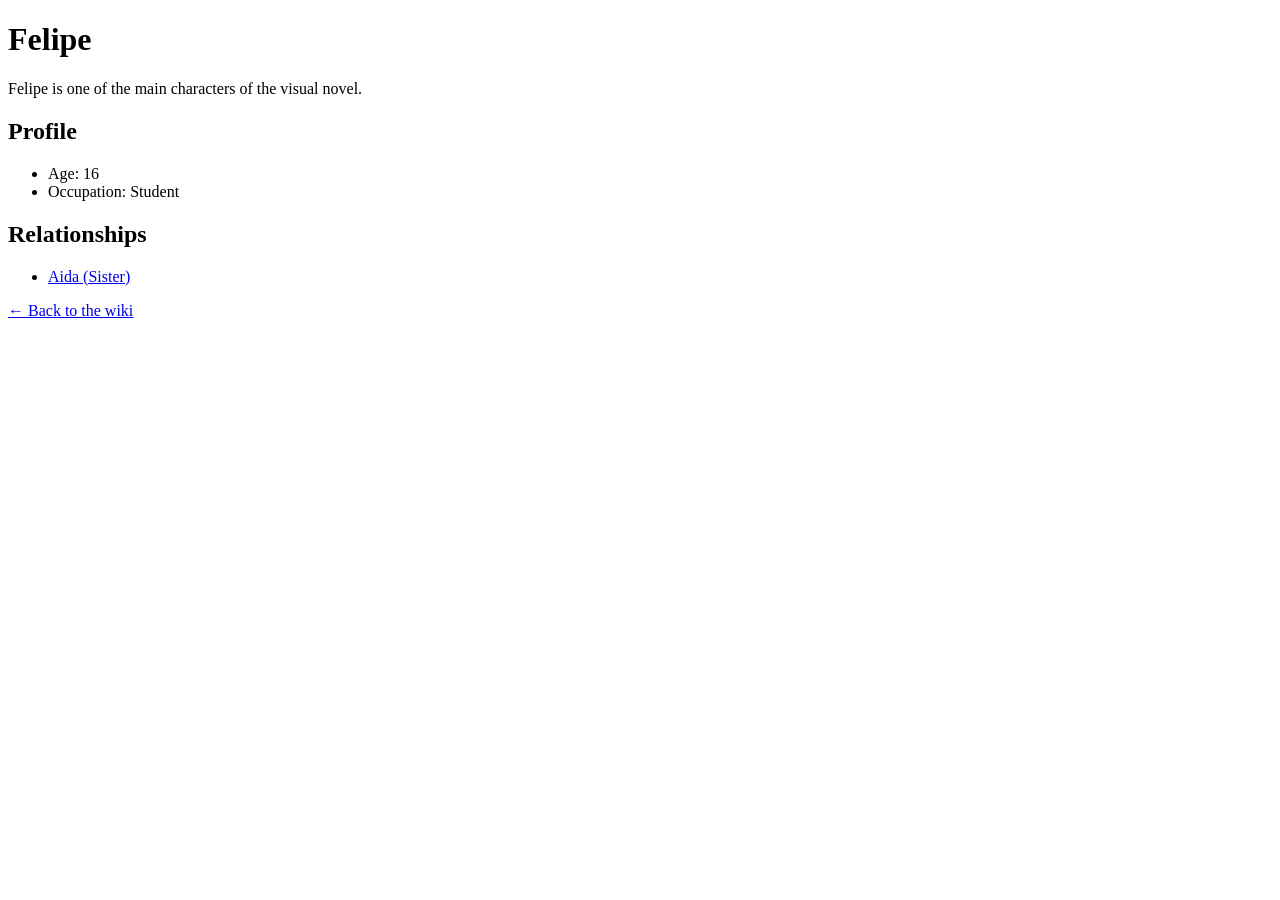
==== chara/felipe.html @ 260cea6a "Add character and location pages for Aida and Felipe, and create school location page" ====
<!DOCTYPE html>
<html lang="en">

<head>
    <meta charset="utf-8">
    <title>Felipe | The me outside me Wiki</title>
</head>

<body>

    <h1>Felipe</h1>

    <p>
        Felipe is one of the main characters of the visual novel.
    </p>

    <h2>Profile</h2>

    <ul>
        <li>Age: 16</li>
        <li>Occupation: Student</li>
    </ul>

    <h2>Relationships</h2>

    <ul>
        <li><a href="aida.html">Aida (Sister)</a></li>
    </ul>

    <p>
        <a href="../index.html">← Back to the wiki</a>
    </p>

</body>

</html>
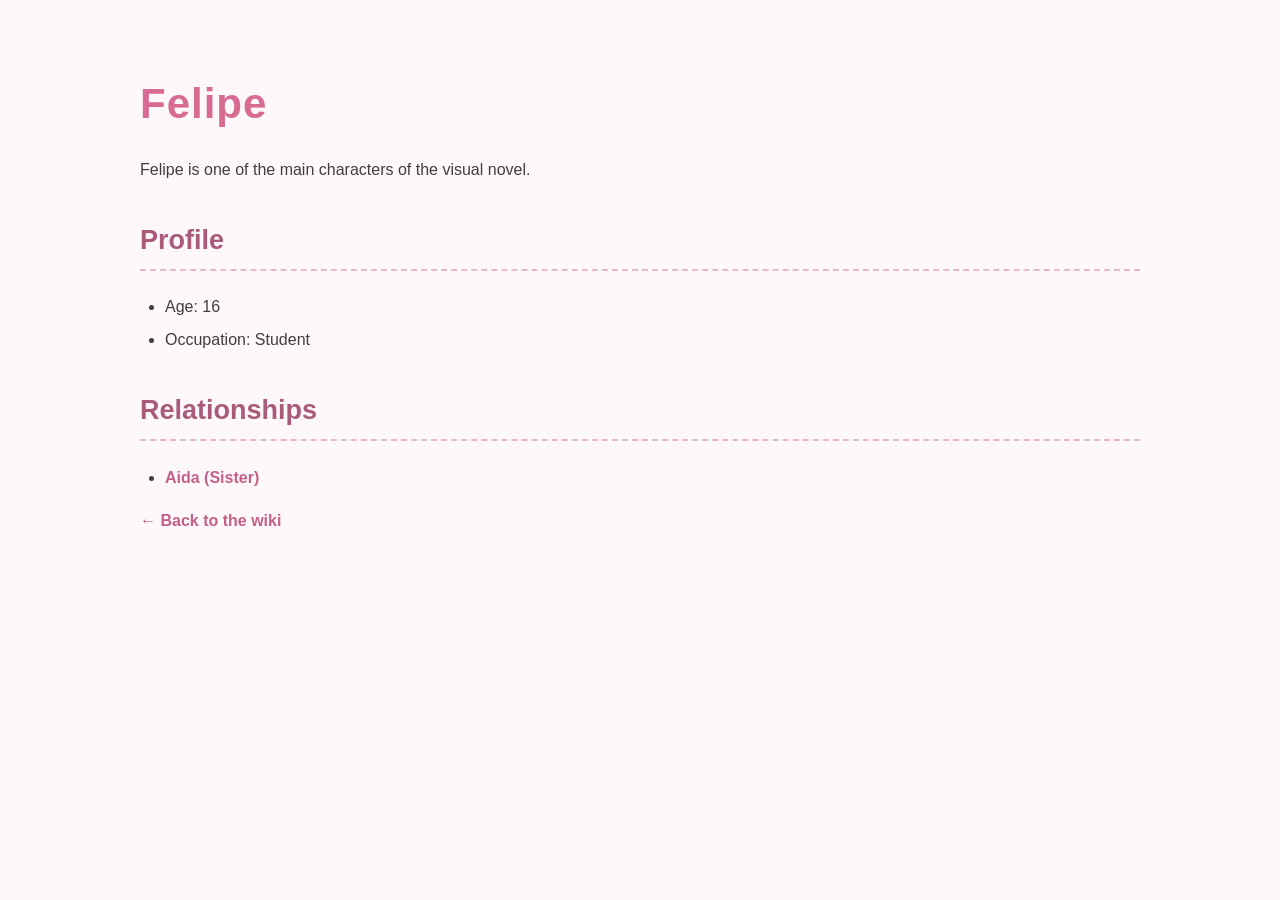
==== commit 1fd68338: "Add stylesheets for character pages and create main stylesheet" ====
--- a/chara/felipe.html
+++ b/chara/felipe.html
@@ -4,6 +4,7 @@
 <head>
     <meta charset="utf-8">
     <title>Felipe | The me outside me Wiki</title>
+    <link rel="stylesheet" href="../css/style.css">
 </head>
 
 <body>
--- a/css/style.css
+++ b/css/style.css
@@ -0,0 +1,224 @@
+
+/* ========================================
+   MY OC WIKI — MAIN STYLESHEET
+   ======================================== */
+
+/* ---------- GENERAL ---------- */
+
+body {
+    margin: 0;
+    padding: 0;
+
+    background-color: #fff8fb;
+    color: #443b43;
+
+    /* Friendly, rounded font */
+    font-family: "Trebuchet MS", "Arial Rounded MT Bold", Arial, sans-serif;
+
+    line-height: 1.7;
+    font-size: 16px;
+}
+
+
+/* ---------- MAIN CONTENT ---------- */
+
+body {
+    max-width: 1000px;
+    margin: 0 auto;
+    padding: 40px 30px;
+}
+
+
+/* ---------- HEADINGS ---------- */
+
+h1 {
+    color: #d86b91;
+    font-size: 42px;
+    margin-bottom: 10px;
+    letter-spacing: 1px;
+}
+
+h2 {
+    color: #a85c7a;
+    font-size: 27px;
+    margin-top: 35px;
+    border-bottom: 2px dashed #e8b8c9;
+    padding-bottom: 5px;
+}
+
+h3 {
+    color: #b66a88;
+    font-size: 21px;
+}
+
+
+/* ---------- PARAGRAPHS ---------- */
+
+p {
+    max-width: 750px;
+}
+
+
+/* ---------- LINKS ---------- */
+
+a {
+    color: #c45f87;
+    text-decoration: none;
+    font-weight: bold;
+}
+
+a:hover {
+    color: #e68aad;
+    text-decoration: underline;
+}
+
+
+/* ---------- LISTS ---------- */
+
+ul {
+    padding-left: 25px;
+}
+
+li {
+    margin: 6px 0;
+}
+
+
+/* ---------- IMAGES ---------- */
+
+img {
+    max-width: 100%;
+    height: auto;
+    border-radius: 12px;
+}
+
+
+/* ---------- WIKI CARDS ---------- */
+
+.card {
+    background-color: #ffffff;
+
+    border: 2px solid #f0cbd8;
+    border-radius: 15px;
+
+    padding: 20px;
+    margin: 20px 0;
+
+    box-shadow: 0 4px 10px rgba(150, 100, 120, 0.08);
+}
+
+.card:hover {
+    box-shadow: 0 6px 14px rgba(150, 100, 120, 0.14);
+}
+
+
+/* ---------- CHARACTER / LOCATION INFO BOX ---------- */
+
+.infobox {
+    float: right;
+
+    width: 280px;
+
+    background-color: #fff0f5;
+
+    border: 2px solid #e6b6c8;
+    border-radius: 15px;
+
+    padding: 18px;
+    margin: 0 0 25px 30px;
+}
+
+.infobox h2 {
+    margin-top: 0;
+    border-bottom: none;
+    text-align: center;
+}
+
+.infobox img {
+    display: block;
+    margin: 0 auto 15px auto;
+    border-radius: 10px;
+}
+
+
+/* ---------- TAGS ---------- */
+
+.tag {
+    display: inline-block;
+
+    background-color: #f6d5e1;
+    color: #74485a;
+
+    border-radius: 20px;
+
+    padding: 4px 12px;
+    margin: 3px;
+
+    font-size: 14px;
+}
+
+
+/* ---------- NAVIGATION ---------- */
+
+nav {
+    background-color: #ffffff;
+
+    border: 2px solid #f0cbd8;
+    border-radius: 15px;
+
+    padding: 12px 18px;
+
+    margin-bottom: 35px;
+}
+
+nav a {
+    margin-right: 20px;
+}
+
+
+/* ---------- BACK BUTTON ---------- */
+
+.back {
+    display: inline-block;
+
+    margin-top: 30px;
+
+    background-color: #f3c5d6;
+    color: #663d4d;
+
+    padding: 8px 15px;
+
+    border-radius: 20px;
+
+    font-weight: bold;
+}
+
+.back:hover {
+    background-color: #eaa9c2;
+    text-decoration: none;
+}
+
+
+/* ---------- MOBILE ---------- */
+
+@media (max-width: 700px) {
+
+    body {
+        padding: 25px 18px;
+    }
+
+    h1 {
+        font-size: 34px;
+    }
+
+    .infobox {
+        float: none;
+        width: auto;
+        margin: 20px 0;
+    }
+
+    nav a {
+        display: inline-block;
+        margin: 5px 10px 5px 0;
+    }
+}
